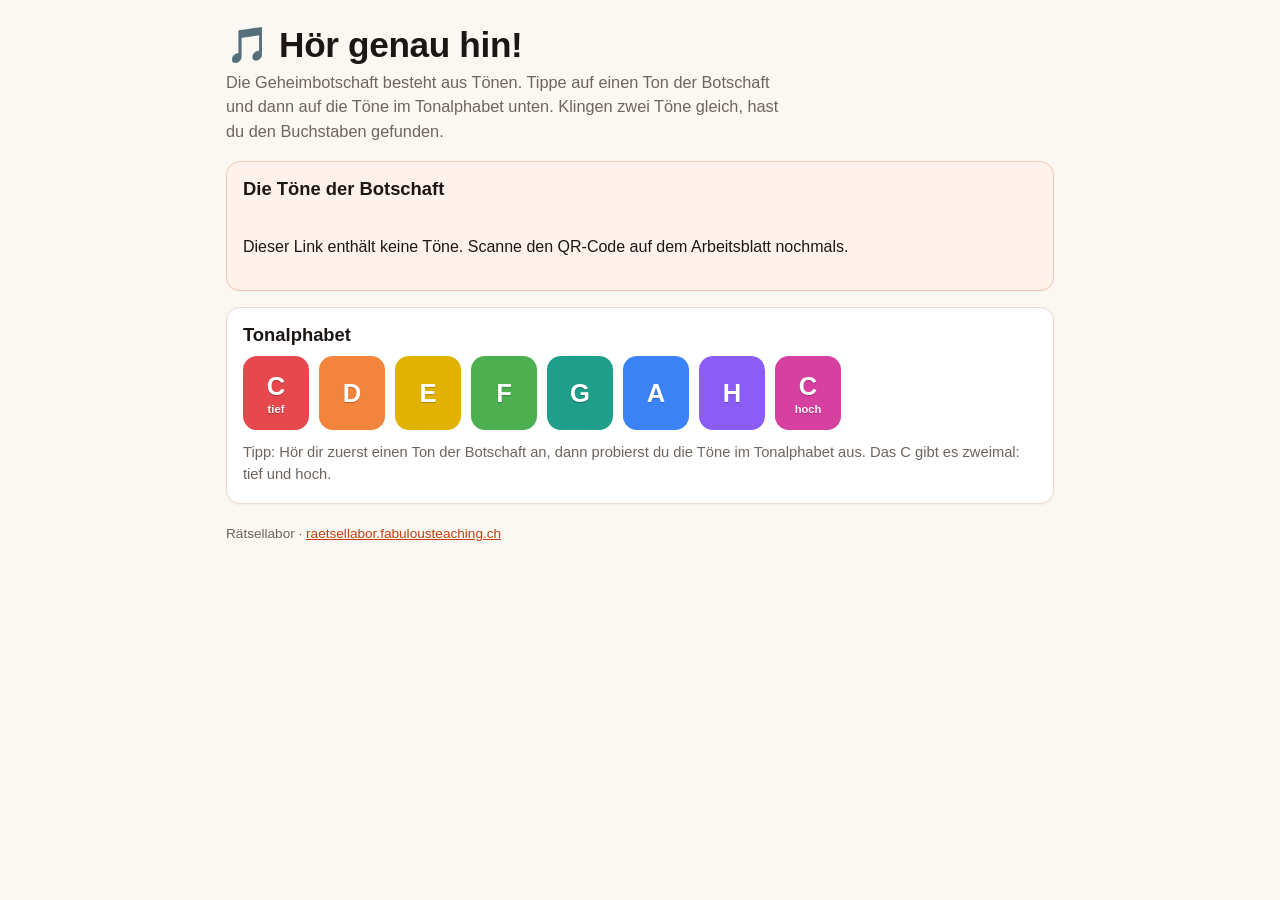
==== T/index.html @ 4b2ba685 "Notenschrift: B und S, Anhören und Hörseite mit QR-Code - Häkchen «Mit B und S» (B = H mit ♭, S = Es" ====
<!DOCTYPE html>
<html lang="de-CH">
<head>
<meta charset="utf-8">
<meta name="viewport" content="width=device-width, initial-scale=1, viewport-fit=cover">
<title>Hör genau hin! – Rätsellabor</title>
<meta name="robots" content="noindex">
<!-- Rätsellabor – Hörseite zur Notenschrift (Geheimschriften). Der QR-Code auf dem Arbeitsblatt führt hierher.
     Adresse: T/?t=<Töne>&bs=1 – Töne als zweistellige MIDI-Nummern (60 = tiefes C … 72 = hohes C), Wörter durch «-» getrennt.
     So steht die Lösung nicht lesbar in der Adresse. bs=1: im Tonalphabet auch S (Es) und B. -->
<style>
  :root{--ink:#1C1714;--muted:#6E655E;--line:#E8DED4;--bg:#FBF7F2;--card:#fff;--accent:#F28C38;--accent-2:#C2410C}
  *{box-sizing:border-box}
  html,body{margin:0;background:var(--bg);color:var(--ink);font-family:-apple-system,BlinkMacSystemFont,"Segoe UI",Roboto,"Helvetica Neue",Arial,sans-serif;-webkit-text-size-adjust:100%}
  main{max-width:860px;margin:0 auto;padding:max(18px,env(safe-area-inset-top)) max(16px,env(safe-area-inset-right)) 40px max(16px,env(safe-area-inset-left))}
  h1{font-size:clamp(1.6rem,5vw,2.2rem);margin:6px 0 4px;letter-spacing:-.01em}
  .einleitung{margin:0 0 18px;color:var(--muted);line-height:1.5;font-size:1.02rem;max-width:62ch}
  .karte{background:var(--card);border:1px solid var(--line);border-radius:14px;padding:16px 16px 18px;margin:0 0 16px;box-shadow:0 1px 2px rgba(45,28,12,.05)}
  h2{font-size:1.15rem;margin:0 0 10px}
  .leiste{display:flex;flex-wrap:wrap;gap:8px;margin:0 0 12px}
  button{font:inherit;cursor:pointer;-webkit-tap-highlight-color:transparent;touch-action:manipulation}
  .knopf{border:1px solid var(--line);background:#fff;border-radius:999px;padding:9px 16px;font-weight:650;font-size:.98rem;color:var(--ink)}
  .knopf.haupt{background:var(--accent);border-color:var(--accent);color:#fff}
  .knopf:active{transform:translateY(1px)}
  .woerter{display:grid;gap:12px}
  .wort{display:flex;flex-wrap:wrap;align-items:center;gap:8px;padding:10px 12px;border:1px dashed var(--line);border-radius:12px}
  .wort-name{font-weight:700;color:var(--muted);min-width:4.4em}
  .ton{width:56px;height:56px;border-radius:14px;border:2px solid #CFC4B9;background:#FFF8F0;font-size:1.25rem;font-weight:800;color:var(--ink);transition:transform .08s,background .15s,border-color .15s}
  .wort-ganz{width:auto;padding:0 14px;font-size:.95rem;border-style:dashed;background:#fff}
  .ton.spielt{background:var(--accent);border-color:var(--accent-2);color:#fff;transform:scale(1.08)}
  .abc{display:flex;flex-wrap:wrap;gap:10px}
  .abc .ton{width:66px;height:74px;display:grid;place-items:center;align-content:center;gap:2px;color:#fff;border:none;font-size:1.6rem;text-shadow:0 1px 1px rgba(0,0,0,.25)}
  .abc .ton small{font-size:.7rem;font-weight:700;opacity:.95}
  .abc .ton.spielt{outline:4px solid var(--ink);outline-offset:2px}
  .tipp{margin:12px 0 0;color:var(--muted);font-size:.92rem;line-height:1.45}
  .fehler{background:#FFF1EC;border-color:#F6C4B0}
  footer{margin-top:22px;color:var(--muted);font-size:.85rem}
  footer a{color:var(--accent-2)}
  @media (prefers-reduced-motion:reduce){.ton{transition:none}.ton.spielt{transform:none}}
</style>
</head>
<body>
<main>
  <h1>🎵 Hör genau hin!</h1>
  <p class="einleitung">Die Geheimbotschaft besteht aus Tönen. Tippe auf einen Ton der Botschaft und dann auf die Töne im Tonalphabet unten.
    Klingen zwei Töne gleich, hast du den Buchstaben gefunden.</p>
  <section class="karte" id="botschaft" aria-labelledby="titelBotschaft">
    <h2 id="titelBotschaft">Die Töne der Botschaft</h2>
    <div class="leiste"><button type="button" class="knopf haupt" id="alles">▶ Ganze Botschaft</button><button type="button" class="knopf" id="stopp">■ Stopp</button></div>
    <div class="woerter" id="woerter"></div>
  </section>
  <section class="karte" aria-labelledby="titelAbc">
    <h2 id="titelAbc">Tonalphabet</h2>
    <div class="abc" id="abc"></div>
    <p class="tipp">Tipp: Hör dir zuerst einen Ton der Botschaft an, dann probierst du die Töne im Tonalphabet aus. Das C gibt es zweimal: tief und hoch.</p>
  </section>
  <footer>Rätsellabor · <a href="../">raetsellabor.fabulousteaching.ch</a></footer>
</main>
<script src="../gemeinsam/toene.js"></script>
<script>
(function(){
  'use strict';
  // Tonalphabet: [MIDI, Buchstabe, Zusatz, Farbe]; S (Es) und B nur mit bs=1
  var ABC = [[60, 'C', 'tief', '#E5484D'], [62, 'D', '', '#F2843B'], [63, 'S', 'Es', '#C9822B'], [64, 'E', '', '#E2B203'], [65, 'F', '', '#4CAF50'],
    [67, 'G', '', '#1E9E8B'], [69, 'A', '', '#3B82F6'], [70, 'B', '', '#5B5BD6'], [71, 'H', '', '#8B5CF6'], [72, 'C', 'hoch', '#D6409F']];
  var q = new URLSearchParams(location.search), bs = q.get('bs') === '1';
  var erlaubt = {}; ABC.forEach(function(a){ erlaubt[a[0]] = true; });
  // Töne lesen: Wörter durch «-», je Ton zwei Ziffern
  var woerter = String(q.get('t') || '').split('-').map(function(w){ return (w.match(/\d\d/g) || []).map(Number); })
    .filter(function(w){ return w.length && w.every(function(m){ return erlaubt[m]; }); });
  var $w = document.getElementById('woerter'), knoepfe = [];
  function el(tag, klasse, text){ var e = document.createElement(tag); if (klasse) e.className = klasse; if (text != null) e.textContent = text; return e; }
  function aufleuchten(b){ b.classList.add('spielt'); setTimeout(function(){ b.classList.remove('spielt'); }, 420); }
  if (!woerter.length){
    document.getElementById('botschaft').classList.add('fehler');
    $w.appendChild(el('p', '', 'Dieser Link enthält keine Töne. Scanne den QR-Code auf dem Arbeitsblatt nochmals.'));
    document.getElementById('alles').hidden = document.getElementById('stopp').hidden = true;
  }
  var nr = 0;
  woerter.forEach(function(w, wi){
    var zeile = el('div', 'wort'); zeile.appendChild(el('span', 'wort-name', 'Wort ' + (wi + 1)));
    var erste = nr;
    w.forEach(function(m){
      var b = el('button', 'ton', String(++nr)); b.type = 'button'; b.setAttribute('aria-label', 'Ton ' + nr + ' anhören');
      b.addEventListener('click', function(){ Toene.spiele(m); aufleuchten(b); });
      zeile.appendChild(b); knoepfe.push(b);
    });
    var ganz = el('button', 'ton wort-ganz', '▶ Wort'); ganz.type = 'button'; ganz.setAttribute('aria-label', 'Wort ' + (wi + 1) + ' ganz anhören');
    ganz.addEventListener('click', function(){ Toene.folge([w], { beiTon:function(i){ aufleuchten(knoepfe[erste + i]); } }); });
    zeile.appendChild(ganz);
    $w.appendChild(zeile);
  });
  document.getElementById('alles').addEventListener('click', function(){ Toene.folge(woerter, { beiTon:function(i){ aufleuchten(knoepfe[i]); } }); });
  document.getElementById('stopp').addEventListener('click', function(){ Toene.stopp(); });
  var $abc = document.getElementById('abc');
  ABC.forEach(function(a){
    if (!bs && (a[1] === 'S' || a[1] === 'B')) return;
    var b = el('button', 'ton'); b.type = 'button'; b.style.background = a[3];
    b.appendChild(el('span', '', a[1])); if (a[2]) b.appendChild(el('small', '', a[2]));
    b.setAttribute('aria-label', 'Ton ' + a[1] + (a[2] ? ' ' + a[2] : '') + ' anhören');
    b.addEventListener('click', function(){ Toene.spiele(a[0]); aufleuchten(b); });
    $abc.appendChild(b);
  });
  if (!Toene.geht()) document.querySelector('.einleitung').textContent = 'Dieser Browser kann leider keine Töne abspielen. Versuche es mit einem anderen Browser.';
})();
</script>
</body>
</html>
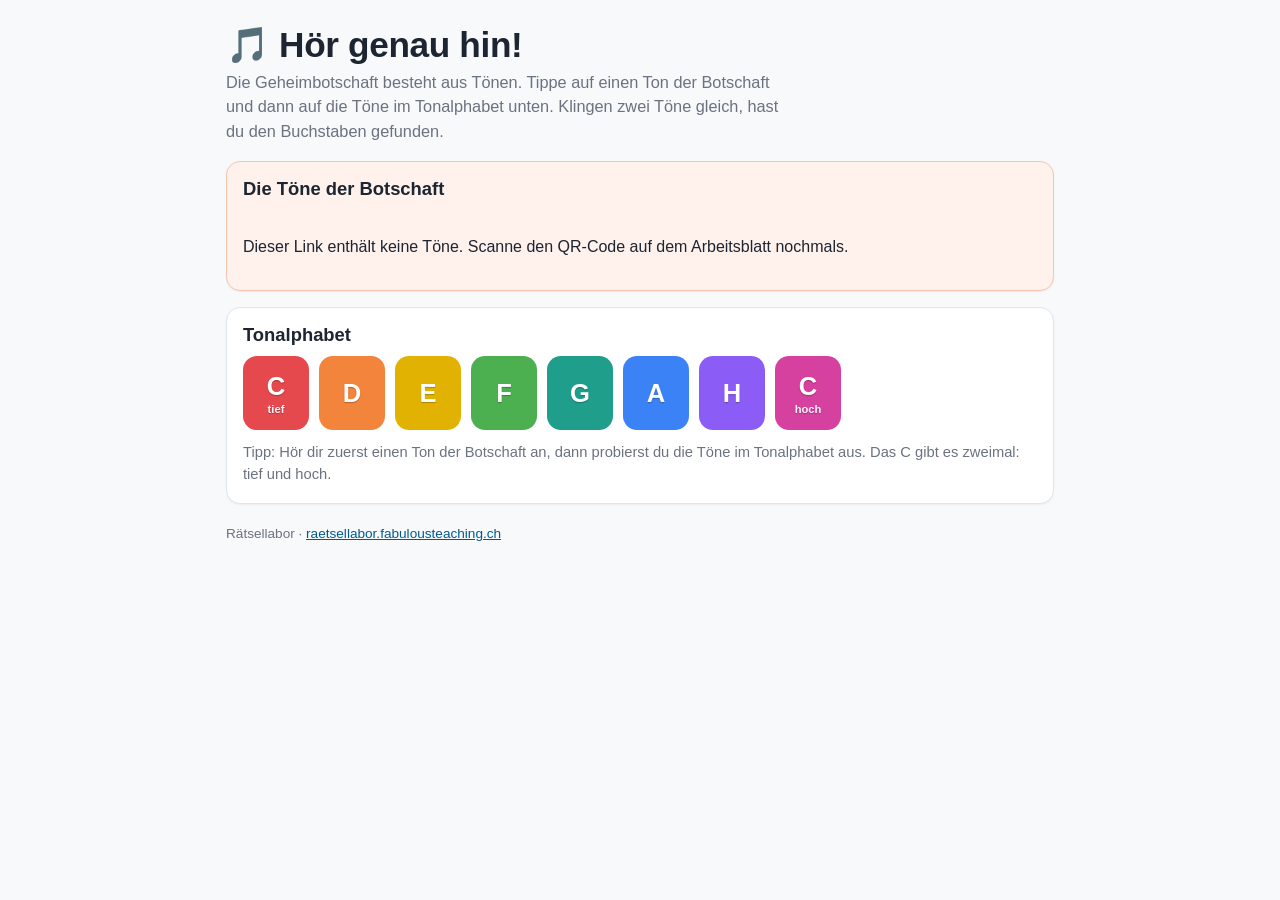
==== commit 182dbc07: "Farben: zurück zu den Blautönen des Logos «Puzzle-Kolben» Blau #0075BA (dunkel #005A90, hell #1A8FD6" ====
--- a/T/index.html
+++ b/T/index.html
@@ -9,13 +9,13 @@
      Adresse: T/?t=<Töne>&bs=1 – Töne als zweistellige MIDI-Nummern (60 = tiefes C … 72 = hohes C), Wörter durch «-» getrennt.
      So steht die Lösung nicht lesbar in der Adresse. bs=1: im Tonalphabet auch S (Es) und B. -->
 <style>
-  :root{--ink:#1C1714;--muted:#6E655E;--line:#E8DED4;--bg:#FBF7F2;--card:#fff;--accent:#F28C38;--accent-2:#C2410C}
+  :root{--ink:#1C2530;--muted:#6B7280;--line:#E0E5EA;--bg:#F7F9FB;--card:#fff;--accent:#0075BA;--accent-2:#005A90}
   *{box-sizing:border-box}
   html,body{margin:0;background:var(--bg);color:var(--ink);font-family:-apple-system,BlinkMacSystemFont,"Segoe UI",Roboto,"Helvetica Neue",Arial,sans-serif;-webkit-text-size-adjust:100%}
   main{max-width:860px;margin:0 auto;padding:max(18px,env(safe-area-inset-top)) max(16px,env(safe-area-inset-right)) 40px max(16px,env(safe-area-inset-left))}
   h1{font-size:clamp(1.6rem,5vw,2.2rem);margin:6px 0 4px;letter-spacing:-.01em}
   .einleitung{margin:0 0 18px;color:var(--muted);line-height:1.5;font-size:1.02rem;max-width:62ch}
-  .karte{background:var(--card);border:1px solid var(--line);border-radius:14px;padding:16px 16px 18px;margin:0 0 16px;box-shadow:0 1px 2px rgba(45,28,12,.05)}
+  .karte{background:var(--card);border:1px solid var(--line);border-radius:14px;padding:16px 16px 18px;margin:0 0 16px;box-shadow:0 1px 2px rgba(16,24,40,.05)}
   h2{font-size:1.15rem;margin:0 0 10px}
   .leiste{display:flex;flex-wrap:wrap;gap:8px;margin:0 0 12px}
   button{font:inherit;cursor:pointer;-webkit-tap-highlight-color:transparent;touch-action:manipulation}
@@ -41,18 +41,18 @@
 </head>
 <body>
 <main>
-  <h1>🎵 Hör genau hin!</h1>
-  <p class="einleitung">Die Geheimbotschaft besteht aus Tönen. Tippe auf einen Ton der Botschaft und dann auf die Töne im Tonalphabet unten.
+  <h1 data-t="titel">🎵 Hör genau hin!</h1>
+  <p class="einleitung" data-t="einleitung">Die Geheimbotschaft besteht aus Tönen. Tippe auf einen Ton der Botschaft und dann auf die Töne im Tonalphabet unten.
     Klingen zwei Töne gleich, hast du den Buchstaben gefunden.</p>
   <section class="karte" id="botschaft" aria-labelledby="titelBotschaft">
-    <h2 id="titelBotschaft">Die Töne der Botschaft</h2>
-    <div class="leiste"><button type="button" class="knopf haupt" id="alles">▶ Ganze Botschaft</button><button type="button" class="knopf" id="stopp">■ Stopp</button></div>
+    <h2 id="titelBotschaft" data-t="toene">Die Töne der Botschaft</h2>
+    <div class="leiste"><button type="button" class="knopf haupt" id="alles" data-t="alles">▶ Ganze Botschaft</button><button type="button" class="knopf" id="stopp" data-t="stopp">■ Stopp</button></div>
     <div class="woerter" id="woerter"></div>
   </section>
   <section class="karte" aria-labelledby="titelAbc">
-    <h2 id="titelAbc">Tonalphabet</h2>
+    <h2 id="titelAbc" data-t="abc">Tonalphabet</h2>
     <div class="abc" id="abc"></div>
-    <p class="tipp">Tipp: Hör dir zuerst einen Ton der Botschaft an, dann probierst du die Töne im Tonalphabet aus. Das C gibt es zweimal: tief und hoch.</p>
+    <p class="tipp" data-t="tipp">Tipp: Hör dir zuerst einen Ton der Botschaft an, dann probierst du die Töne im Tonalphabet aus. Das C gibt es zweimal: tief und hoch.</p>
   </section>
   <footer>Rätsellabor · <a href="../">raetsellabor.fabulousteaching.ch</a></footer>
 </main>
@@ -63,7 +63,32 @@
   // Tonalphabet: [MIDI, Buchstabe, Zusatz, Farbe]; S (Es) und B nur mit bs=1
   var ABC = [[60, 'C', 'tief', '#E5484D'], [62, 'D', '', '#F2843B'], [63, 'S', 'Es', '#C9822B'], [64, 'E', '', '#E2B203'], [65, 'F', '', '#4CAF50'],
     [67, 'G', '', '#1E9E8B'], [69, 'A', '', '#3B82F6'], [70, 'B', '', '#5B5BD6'], [71, 'H', '', '#8B5CF6'], [72, 'C', 'hoch', '#D6409F']];
-  var q = new URLSearchParams(location.search), bs = q.get('bs') === '1';
+  var q = new URLSearchParams(location.search), L = { en:1, fr:2 }[q.get('l')] || 0, bs = !L && q.get('bs') === '1';
+  // Sprache (l=en|fr, sonst Deutsch): auf Englisch und Französisch heisst der Ton zwischen A und dem hohen C «B» (deutsch H)
+  var TEXTE = {
+    titel:['🎵 Hör genau hin!', '🎵 Listen carefully!', '🎵 Écoute bien !'],
+    einleitung:['Die Geheimbotschaft besteht aus Tönen. Tippe auf einen Ton der Botschaft und dann auf die Töne im Tonalphabet unten. Klingen zwei Töne gleich, hast du den Buchstaben gefunden.',
+      'The secret message is made of notes. Tap a note of the message and then the notes in the note alphabet below. When two notes sound the same, you have found the letter.',
+      'Le message secret est fait de notes. Touche une note du message, puis les notes de l’alphabet des notes en bas. Quand deux notes sonnent pareil, tu as trouvé la lettre.'],
+    toene:['Die Töne der Botschaft', 'The notes of the message', 'Les notes du message'],
+    alles:['▶ Ganze Botschaft', '▶ Whole message', '▶ Tout le message'], stopp:['■ Stopp', '■ Stop', '■ Stop'],
+    abc:['Tonalphabet', 'Note alphabet', 'Alphabet des notes'],
+    tipp:['Tipp: Hör dir zuerst einen Ton der Botschaft an, dann probierst du die Töne im Tonalphabet aus. Das C gibt es zweimal: tief und hoch.',
+      'Tip: first listen to a note of the message, then try the notes in the note alphabet. There are two Cs: low and high.',
+      'Astuce : écoute d’abord une note du message, puis essaie les notes de l’alphabet des notes. Le C existe deux fois : grave et aigu.'],
+    leer:['Dieser Link enthält keine Töne. Scanne den QR-Code auf dem Arbeitsblatt nochmals.', 'This link contains no notes. Scan the QR code on the worksheet again.', 'Ce lien ne contient pas de notes. Scanne à nouveau le code QR de la fiche.'],
+    wort:['Wort {n}', 'Word {n}', 'Mot {n}'], ton:['Ton {n} anhören', 'Play note {n}', 'Écouter la note {n}'], wortTon:['▶ Wort', '▶ Word', '▶ Mot'],
+    wortGanz:['Wort {n} ganz anhören', 'Play the whole word {n}', 'Écouter tout le mot {n}'],
+    tief:['tief', 'low', 'grave'], hoch:['hoch', 'high', 'aigu'],
+    geht:['Dieser Browser kann leider keine Töne abspielen. Versuche es mit einem anderen Browser.', 'Sorry, this browser cannot play sounds. Try another browser.', 'Désolé, ce navigateur ne peut pas jouer de sons. Essaie un autre navigateur.']
+  };
+  function t(k, n){ return TEXTE[k][L].replace('{n}', n); }
+  if (L){
+    document.documentElement.lang = q.get('l');
+    document.title = t('titel').replace('🎵 ', '') + ' – Rätsellabor';
+    [].forEach.call(document.querySelectorAll('[data-t]'), function(e){ e.textContent = t(e.getAttribute('data-t')); });
+    ABC.forEach(function(a){ if (a[1] === 'H') a[1] = 'B'; else if (a[1] === 'B') a[1] = 'B♭'; if (a[2] === 'tief') a[2] = t('tief'); if (a[2] === 'hoch') a[2] = t('hoch'); });
+  }
   var erlaubt = {}; ABC.forEach(function(a){ erlaubt[a[0]] = true; });
   // Töne lesen: Wörter durch «-», je Ton zwei Ziffern
   var woerter = String(q.get('t') || '').split('-').map(function(w){ return (w.match(/\d\d/g) || []).map(Number); })
@@ -73,19 +98,19 @@
   function aufleuchten(b){ b.classList.add('spielt'); setTimeout(function(){ b.classList.remove('spielt'); }, 420); }
   if (!woerter.length){
     document.getElementById('botschaft').classList.add('fehler');
-    $w.appendChild(el('p', '', 'Dieser Link enthält keine Töne. Scanne den QR-Code auf dem Arbeitsblatt nochmals.'));
+    $w.appendChild(el('p', '', t('leer')));
     document.getElementById('alles').hidden = document.getElementById('stopp').hidden = true;
   }
   var nr = 0;
   woerter.forEach(function(w, wi){
-    var zeile = el('div', 'wort'); zeile.appendChild(el('span', 'wort-name', 'Wort ' + (wi + 1)));
+    var zeile = el('div', 'wort'); zeile.appendChild(el('span', 'wort-name', t('wort', wi + 1)));
     var erste = nr;
     w.forEach(function(m){
-      var b = el('button', 'ton', String(++nr)); b.type = 'button'; b.setAttribute('aria-label', 'Ton ' + nr + ' anhören');
+      var b = el('button', 'ton', String(++nr)); b.type = 'button'; b.setAttribute('aria-label', t('ton', nr));
       b.addEventListener('click', function(){ Toene.spiele(m); aufleuchten(b); });
       zeile.appendChild(b); knoepfe.push(b);
     });
-    var ganz = el('button', 'ton wort-ganz', '▶ Wort'); ganz.type = 'button'; ganz.setAttribute('aria-label', 'Wort ' + (wi + 1) + ' ganz anhören');
+    var ganz = el('button', 'ton wort-ganz', t('wortTon')); ganz.type = 'button'; ganz.setAttribute('aria-label', t('wortGanz', wi + 1));
     ganz.addEventListener('click', function(){ Toene.folge([w], { beiTon:function(i){ aufleuchten(knoepfe[erste + i]); } }); });
     zeile.appendChild(ganz);
     $w.appendChild(zeile);
@@ -94,14 +119,14 @@
   document.getElementById('stopp').addEventListener('click', function(){ Toene.stopp(); });
   var $abc = document.getElementById('abc');
   ABC.forEach(function(a){
-    if (!bs && (a[1] === 'S' || a[1] === 'B')) return;
+    if (!bs && (a[0] === 63 || a[0] === 70)) return;   // S (Es) und B (H mit ♭) nur mit bs=1
     var b = el('button', 'ton'); b.type = 'button'; b.style.background = a[3];
     b.appendChild(el('span', '', a[1])); if (a[2]) b.appendChild(el('small', '', a[2]));
-    b.setAttribute('aria-label', 'Ton ' + a[1] + (a[2] ? ' ' + a[2] : '') + ' anhören');
+    b.setAttribute('aria-label', t('ton', a[1] + (a[2] ? ' ' + a[2] : '')));
     b.addEventListener('click', function(){ Toene.spiele(a[0]); aufleuchten(b); });
     $abc.appendChild(b);
   });
-  if (!Toene.geht()) document.querySelector('.einleitung').textContent = 'Dieser Browser kann leider keine Töne abspielen. Versuche es mit einem anderen Browser.';
+  if (!Toene.geht()) document.querySelector('.einleitung').textContent = t('geht');
 })();
 </script>
 </body>
